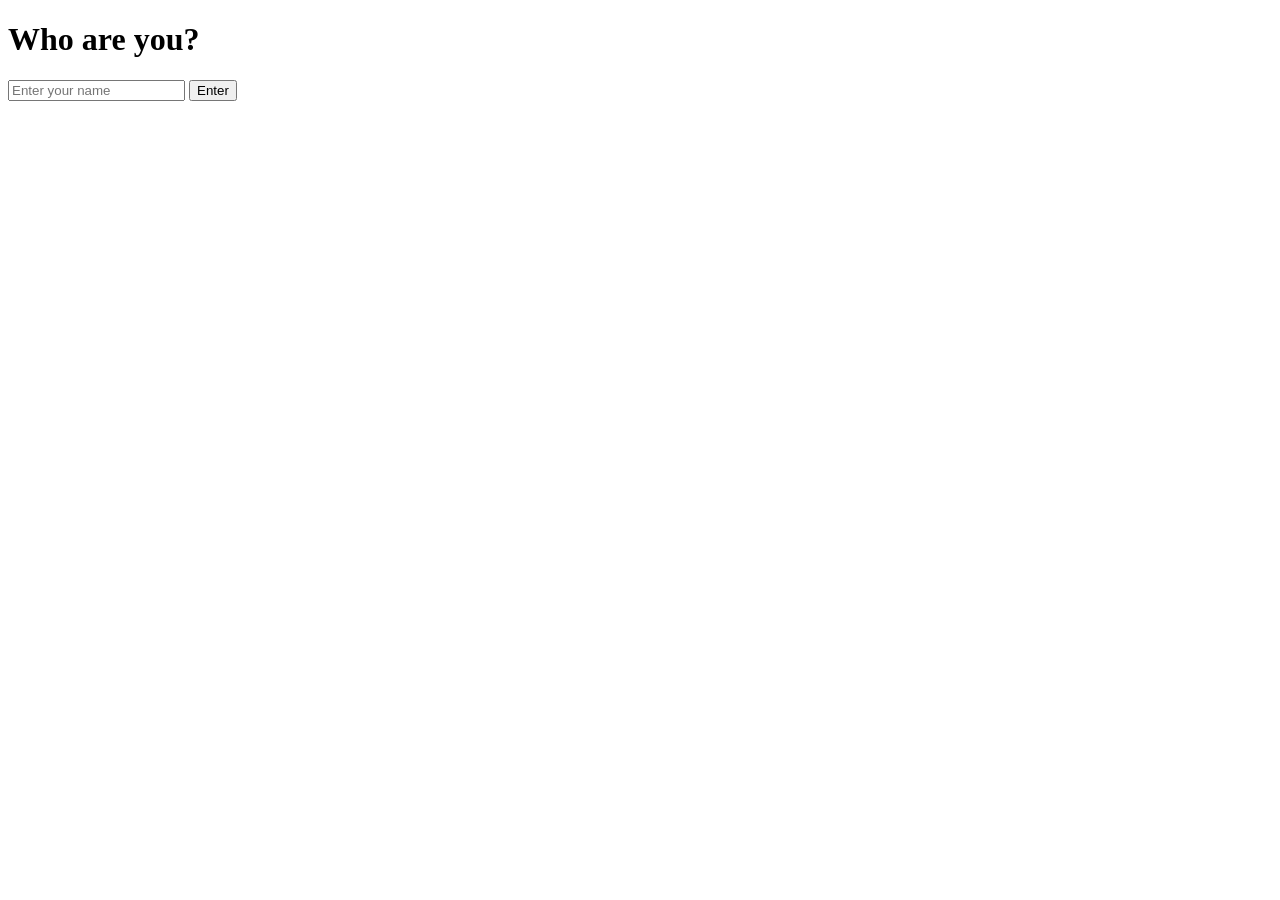
==== page2.html @ 37b8dd64 "Add files via upload" ====
<!DOCTYPE html>
<html lang="en">

<head>
    <meta charset="UTF-8">
    <meta name="viewport" content="width=device-width, initial-scale=1.0">

    <title>LOG IN 🐱 VERIFICATION</title>

    <!-- CSS -->
    <link rel="stylesheet" href="css/style2.css">
</head>

<body>

    <!-- =========================================
        NAME VERIFICATION
    ========================================== -->

    <main class="container">

        <h1>Who are you?</h1>

        <input
            type="text"
            id="nameInput"
            placeholder="Enter your name"
            autocomplete="off"
        >

        <button id="enterButton">
            Enter
        </button>

        <p id="message"></p>

    </main>


    <!-- =========================================
        JAVASCRIPT
    ========================================== -->

    <script src="js/script2.js"></script>

</body>

</html>
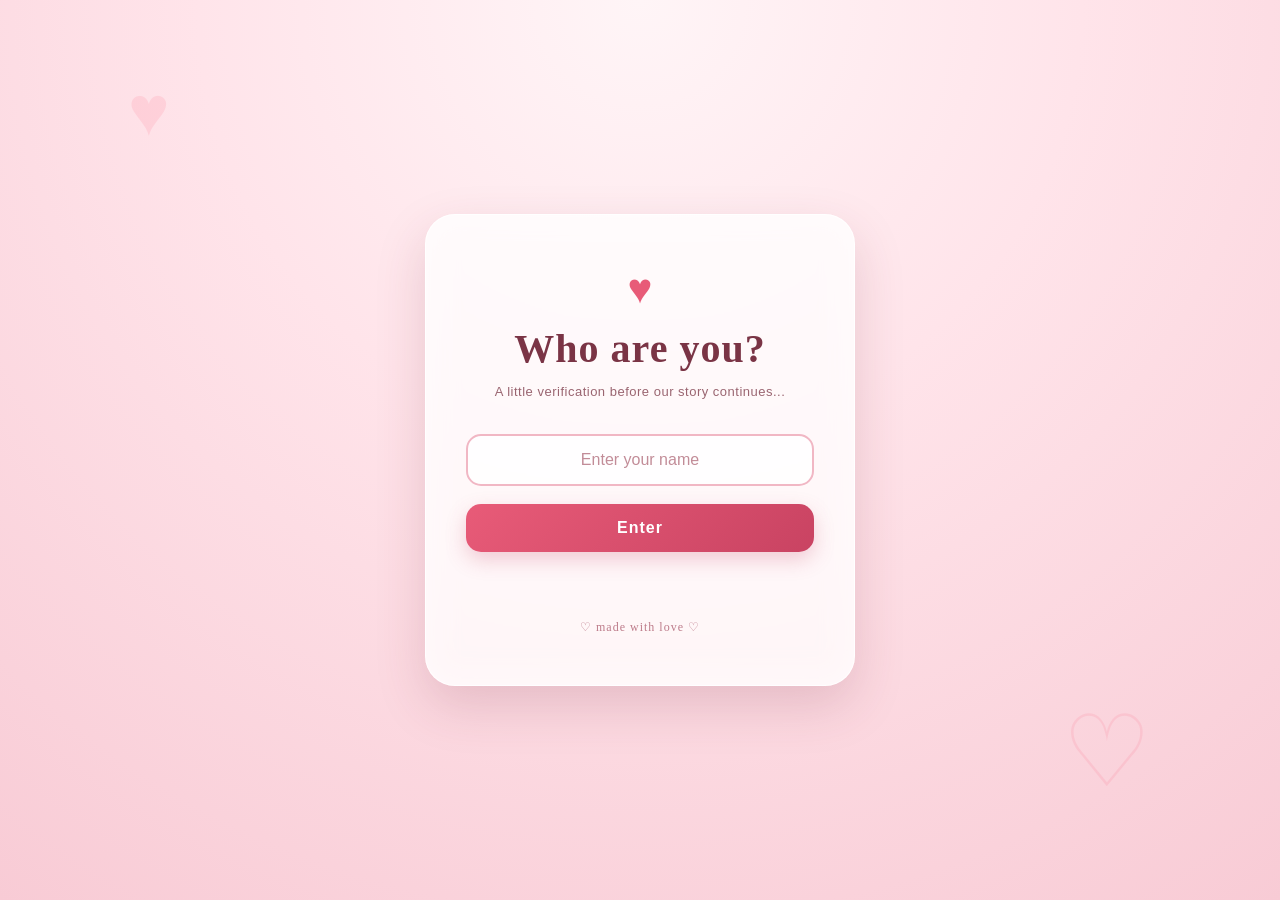
==== commit b329cad4: "Update page2.html" ====
--- a/page2.html
+++ b/page2.html
@@ -2,13 +2,14 @@
 <html lang="en">
 
 <head>
+    <link rel="stylesheet" href=style2.css>
     <meta charset="UTF-8">
     <meta name="viewport" content="width=device-width, initial-scale=1.0">
 
     <title>LOG IN 🐱 VERIFICATION</title>
 
     <!-- CSS -->
-    <link rel="stylesheet" href="css/style2.css">
+    <link rel="stylesheet" href="style2.css">
 </head>
 
 <body>
@@ -41,8 +42,8 @@
         JAVASCRIPT
     ========================================== -->
 
-    <script src="js/script2.js"></script>
+    <script src="script2.js"></script>
 
 </body>
 
-</html>+</html>
--- a/style2.css
+++ b/style2.css
@@ -0,0 +1,393 @@
+/* =========================================
+   GENERAL PAGE
+========================================= */
+
+* {
+    margin: 0;
+    padding: 0;
+    box-sizing: border-box;
+}
+
+body {
+    min-height: 100vh;
+
+    display: flex;
+    justify-content: center;
+    align-items: center;
+
+    font-family: "Georgia", serif;
+
+    background:
+        radial-gradient(
+            circle at top,
+            #fff5f7 0%,
+            #ffe4ea 40%,
+            #f8cbd5 100%
+        );
+
+    overflow: hidden;
+
+    color: #5a303b;
+}
+
+
+/* =========================================
+   DECORATIVE BACKGROUND
+========================================= */
+
+body::before {
+    content: "♥";
+    position: fixed;
+
+    top: 8%;
+    left: 10%;
+
+    font-size: 70px;
+
+    color: rgba(255, 105, 135, 0.15);
+
+    animation: floatHeart 5s ease-in-out infinite;
+}
+
+
+body::after {
+    content: "♡";
+    position: fixed;
+
+    bottom: 10%;
+    right: 10%;
+
+    font-size: 100px;
+
+    color: rgba(255, 105, 135, 0.15);
+
+    animation: floatHeart 6s ease-in-out infinite reverse;
+}
+
+
+/* =========================================
+   LOGIN CONTAINER
+========================================= */
+
+.container {
+
+    width: min(90%, 430px);
+
+    padding: 50px 40px;
+
+    text-align: center;
+
+    background: rgba(255, 255, 255, 0.75);
+
+    border: 1px solid rgba(255, 255, 255, 0.9);
+
+    border-radius: 30px;
+
+    box-shadow:
+        0 20px 50px rgba(130, 50, 70, 0.18),
+        inset 0 0 30px rgba(255, 255, 255, 0.5);
+
+    backdrop-filter: blur(15px);
+
+    animation: appear 1s ease;
+
+    position: relative;
+
+    z-index: 2;
+}
+
+
+/* =========================================
+   TOP HEART
+========================================= */
+
+.container::before {
+
+    content: "♥";
+
+    display: block;
+
+    font-size: 42px;
+
+    color: #e85b78;
+
+    margin-bottom: 12px;
+
+    animation: heartbeat 1.5s infinite;
+}
+
+
+/* =========================================
+   TITLE
+========================================= */
+
+h1 {
+
+    font-size: clamp(28px, 6vw, 40px);
+
+    color: #7a3445;
+
+    margin-bottom: 10px;
+
+    letter-spacing: 1px;
+
+}
+
+
+/* =========================================
+   SUBTITLE
+========================================= */
+
+h1::after {
+
+    content: "A little verification before our story continues...";
+
+    display: block;
+
+    margin-top: 12px;
+
+    font-family: Arial, sans-serif;
+
+    font-size: 13px;
+
+    font-weight: normal;
+
+    letter-spacing: 0.5px;
+
+    color: #9a6570;
+
+}
+
+
+/* =========================================
+   NAME INPUT
+========================================= */
+
+#nameInput {
+
+    width: 100%;
+
+    padding: 15px 18px;
+
+    margin-top: 25px;
+
+    border: 2px solid #f1b7c4;
+
+    border-radius: 15px;
+
+    outline: none;
+
+    background: rgba(255, 255, 255, 0.85);
+
+    color: #63313e;
+
+    font-size: 16px;
+
+    font-family: Arial, sans-serif;
+
+    text-align: center;
+
+    transition: 0.3s ease;
+
+}
+
+
+#nameInput::placeholder {
+
+    color: #c28c98;
+
+}
+
+
+#nameInput:focus {
+
+    border-color: #e85b78;
+
+    box-shadow:
+        0 0 0 4px rgba(232, 91, 120, 0.12);
+
+    transform: translateY(-2px);
+
+}
+
+
+/* =========================================
+   ENTER BUTTON
+========================================= */
+
+button {
+
+    width: 100%;
+
+    margin-top: 18px;
+
+    padding: 15px;
+
+    border: none;
+
+    border-radius: 15px;
+
+    background:
+        linear-gradient(
+            135deg,
+            #e85b78,
+            #c94362
+        );
+
+    color: white;
+
+    font-size: 16px;
+
+    font-weight: bold;
+
+    letter-spacing: 1px;
+
+    cursor: pointer;
+
+    box-shadow:
+        0 8px 20px rgba(201, 67, 98, 0.25);
+
+    transition: all 0.3s ease;
+
+}
+
+
+button:hover {
+
+    transform: translateY(-3px);
+
+    box-shadow:
+        0 12px 25px rgba(201, 67, 98, 0.35);
+
+}
+
+
+button:active {
+
+    transform: scale(0.97);
+
+}
+
+
+/* =========================================
+   MESSAGE
+========================================= */
+
+#message {
+
+    min-height: 25px;
+
+    margin-top: 18px;
+
+    color: #a7465e;
+
+    font-family: Arial, sans-serif;
+
+    font-size: 14px;
+
+    font-weight: bold;
+
+}
+
+
+/* =========================================
+   SMALL DECORATIVE TEXT
+========================================= */
+
+.container::after {
+
+    content: "♡ made with love ♡";
+
+    display: block;
+
+    margin-top: 25px;
+
+    font-size: 12px;
+
+    color: #bd7b89;
+
+    letter-spacing: 1px;
+
+}
+
+
+/* =========================================
+   ANIMATIONS
+========================================= */
+
+@keyframes appear {
+
+    from {
+
+        opacity: 0;
+
+        transform: translateY(30px) scale(0.95);
+
+    }
+
+    to {
+
+        opacity: 1;
+
+        transform: translateY(0) scale(1);
+
+    }
+
+}
+
+
+@keyframes heartbeat {
+
+    0%,
+    100% {
+
+        transform: scale(1);
+
+    }
+
+    50% {
+
+        transform: scale(1.18);
+
+    }
+
+}
+
+
+@keyframes floatHeart {
+
+    0%,
+    100% {
+
+        transform: translateY(0) rotate(-5deg);
+
+    }
+
+    50% {
+
+        transform: translateY(-25px) rotate(5deg);
+
+    }
+
+}
+
+
+/* =========================================
+MOBILE
+========================================= */
+
+@media (max-width: 500px) {
+
+    .container {
+
+        padding: 40px 25px;
+
+    }
+
+    h1 {
+
+        font-size: 30px;
+
+    }
+
+}
